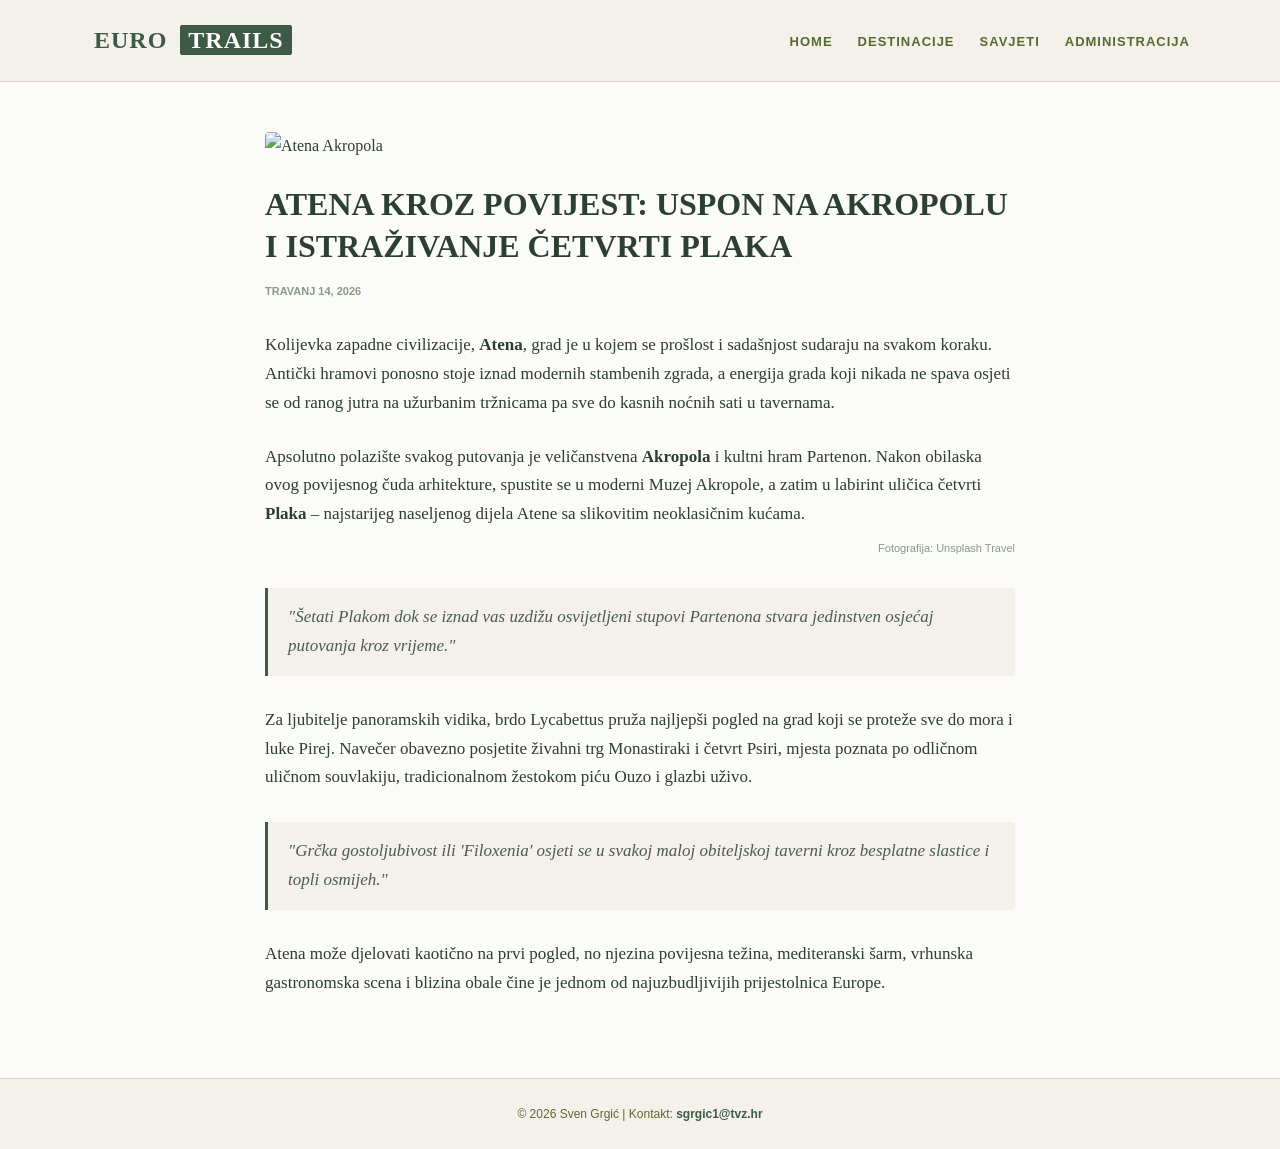
==== atena.html @ 293b52cc "Add files via upload" ====
<!DOCTYPE html>
<html lang="hr">
<head>
    <meta charset="UTF-8">
    <meta name="viewport" content="width=device-width, initial-scale=1.0">
    <title>EuroTrails - Atena Vodič</title>
    <link rel="stylesheet" href="style.css">
</head>
<body>

    <header class="main-header">
        <div class="header-container">
            <div class="logo">
                <span class="logo-main">EURO</span>
                <span class="logo-sub">TRAILS</span>
            </div>
            <nav class="main-nav">
                <ul>
                    <li><a href="index.html">HOME</a></li>
                    <li><a href="#">DESTINACIJE</a></li>
                    <li><a href="#">SAVJETI</a></li>
                    <li><a href="#">ADMINISTRACIJA</a></li>
                </ul>
            </nav>
        </div>
    </header>

    <main class="content-wrapper single-article-view">
        <article class="full-article">
            
            <div class="main-article-image">
                <img src="../test_faza_1/img/atena.jpg" alt="Atena Akropola">
            </div>

            <h1 class="article-headline">ATENA KROZ POVIJEST: USPON NA AKROPOLU I ISTRAŽIVANJE ČETVRTI PLAKA</h1>
            <p class="date">TRAVANJ 14, 2026</p>

            <div class="article-body">
                <p>Kolijevka zapadne civilizacije, <strong>Atena</strong>, grad je u kojem se prošlost i sadašnjost sudaraju na svakom koraku. Antički hramovi ponosno stoje iznad modernih stambenih zgrada, a energija grada koji nikada ne spava osjeti se od ranog jutra na užurbanim tržnicama pa sve do kasnih noćnih sati u tavernama.</p>

                <p>Apsolutno polazište svakog putovanja je veličanstvena <strong>Akropola</strong> i kultni hram Partenon. Nakon obilaska ovog povijesnog čuda arhitekture, spustite se u moderni Muzej Akropole, a zatim u labirint uličica četvrti <strong>Plaka</strong> – najstarijeg naseljenog dijela Atene sa slikovitim neoklasičnim kućama.</p>

                <p class="image-credit">Fotografija: Unsplash Travel</p>

                <blockquote>
                    "Šetati Plakom dok se iznad vas uzdižu osvijetljeni stupovi Partenona stvara jedinstven osjećaj putovanja kroz vrijeme."
                </blockquote>

                <p>Za ljubitelje panoramskih vidika, brdo Lycabettus pruža najljepši pogled na grad koji se proteže sve do mora i luke Pirej. Navečer obavezno posjetite živahni trg Monastiraki i četvrt Psiri, mjesta poznata po odličnom uličnom souvlakiju, tradicionalnom žestokom piću Ouzo i glazbi uživo.</p>

                <blockquote>
                    "Grčka gostoljubivost ili 'Filoxenia' osjeti se u svakoj maloj obiteljskoj taverni kroz besplatne slastice i topli osmijeh."
                </blockquote>

                <p>Atena može djelovati kaotično na prvi pogled, no njezina povijesna težina, mediteranski šarm, vrhunska gastronomska scena i blizina obale čine je jednom od najuzbudljivijih prijestolnica Europe.</p>
            </div>

        </article>
    </main>

    <footer class="main-footer">
        <p>&copy; 2026 Sven Grgić | Kontakt: <a href="mailto:sgrgic1@tvz.hr">sgrgic1@tvz.hr</a></p>
    </footer>

</body>
</html>
---- style.css ----
/* ==========================================================================
   Glavne postavke i reset (Struktura forme ostaje ista)
   ========================================================================== */
* {
    margin: 0;
    padding: 0;
    box-sizing: border-box;
}

body {
    font-family: 'Georgia', serif; /* Elegantniji, "putopisni" font za blog */
    background-color: #fbfbfa;    /* Čista, blago topla bijela podloga */
    color: #2c3e31;               /* Tamno šumska zelena umjesto oštre crne */
    line-height: 1.7;
}

/* ==========================================================================
   Zaglavlje (Header) & Navigacija - Drvo/Zemljani tonovi
   ========================================================================== */
.main-header {
    background-color: #f4f1ea;    /* Svijetla boja prirodnog drveta/pijeska */
    padding: 20px 0;
    border-bottom: 1px solid #dfd5c6;
    position: sticky;
    top: 0;
    z-index: 1000;
}

.header-container {
    width: 90%;
    max-width: 1100px;
    margin: 0 auto;
    display: flex;
    justify-content: space-between;
    align-items: center;
}

/* Logo dizajn - Minimalistički drvo/zeleni kontrast */
.logo {
    font-weight: bold;
    font-size: 24px;
    letter-spacing: 1px;
}

.logo-main {
    color: #3d5a45; /* Maslinasto zelena */
    padding: 2px 4px;
}

.logo-sub {
    color: #ffffff;
    background-color: #3d5a45; /* Kontrastna tamno zelena kocka */
    padding: 2px 8px;
    margin-left: 2px;
    border-radius: 2px;
}

/* Navigacijski linkovi */
.main-nav ul {
    list-style: none;
    display: flex;
    gap: 25px;
}

.main-nav a {
    font-family: 'Helvetica Neue', Arial, sans-serif;
    text-decoration: none;
    color: #556b2f; /* Suptilna zeleno-smeđa */
    font-weight: 600;
    font-size: 13px;
    letter-spacing: 1px;
    transition: color 0.2s ease;
}

.main-nav a:hover, 
.main-nav a.active {
    color: #3d5a45; /* Tamnija zelena za aktivno stanje */
    border-bottom: 2px solid #3d5a45;
}

/* ==========================================================================
   Glavni kontejner sadržaja
   ========================================================================== */
.content-wrapper {
    width: 90%;
    max-width: 1100px;
    margin: 50px auto;
}

/* ==========================================================================
   Početna stranica - Grid i sekcije
   ========================================================================== */
.category-section {
    margin-bottom: 60px;
}

/* Naslovi kategorija - Minimalistička zelena podloga */
.category-title {
    font-family: 'Helvetica Neue', Arial, sans-serif;
    font-size: 12px;
    color: #ffffff;
    display: inline-block;
    padding: 6px 14px;
    margin-bottom: 25px;
    font-weight: bold;
    letter-spacing: 1.5px;
    border-radius: 2px;
}

.title-musica {
    background-color: #3d5a45; /* Šumska zelena */
}

.title-deportes {
    background-color: #556b2f; /* Maslinasto zelena */
}

/* Grid sustav za kartice (Forma identična prvoj slici) */
.grid-container {
    display: grid;
    grid-template-columns: repeat(3, 1fr);
    gap: 30px;
}

.news-card {
    background: #ffffff;
    display: flex;
    flex-direction: column;
    border: 1px solid #eeebe4; /* Vrlo nježni prirodni rub */
    border-radius: 4px;
    overflow: hidden;
    transition: transform 0.2s ease, box-shadow 0.2s ease;
}

.news-card:hover {
    transform: translateY(-3px);
    box-shadow: 0 5px 15px rgba(61, 90, 69, 0.08);
}

.card-image img {
    width: 100%;
    height: 220px;
    display: block;
    object-fit: cover;
}

.card-content {
    padding: 20px;
}

.card-content h3 {
    font-size: 16px;
    line-height: 1.4;
    margin-bottom: 12px;
}

.card-content h3 a {
    color: #2c4031;
    text-decoration: none;
    font-weight: bold;
}

.card-content h3 a:hover {
    color: #3d5a45;
}

/* Pastelno drvo/pijesak efekt markera umjesto jarko žute */
.highlight {
    background-color: #ebdcb9; 
    padding: 0 4px;
}

.date {
    font-family: 'Helvetica Neue', Arial, sans-serif;
    font-size: 11px;
    color: #8a9a86; /* Svjetlija sivo-zelena za datume */
    text-transform: uppercase;
    font-weight: 600;
}

/* ==========================================================================
   Stranica članka (clanak.html)
   ========================================================================== */
.single-article-view {
    max-width: 750px;
}

.main-article-image img {
    width: 100%;
    height: auto;
    border-radius: 4px;
    margin-bottom: 25px;
}

.article-headline {
    font-size: 32px;
    font-weight: bold;
    line-height: 1.3;
    margin-bottom: 15px;
    color: #2c4031;
}

.article-body {
    margin-top: 30px;
    font-size: 17px;
    color: #2c3e31;
}

.article-body p {
    margin-bottom: 25px;
}

.image-credit {
    font-family: 'Helvetica Neue', Arial, sans-serif;
    font-size: 11px;
    color: #8a9a86;
    text-align: right;
    margin-top: -15px;
    margin-bottom: 25px;
}

/* Citati unutar članka - Zelena drvena estetika */
blockquote {
    border-left: 3px solid #3d5a45;
    padding-left: 20px;
    margin: 30px 0;
    font-style: italic;
    color: #4a5d4e;
    background-color: #f4f1ea;
    padding: 15px 20px;
    border-radius: 0 4px 4px 0;
}

/* ==========================================================================
   Podnožje (Footer) - Usklađeno sa zaglavljem
   ========================================================================== */
.main-footer {
    background-color: #f4f1ea;
    padding: 25px 0;
    text-align: center;
    font-family: 'Helvetica Neue', Arial, sans-serif;
    font-size: 12px;
    font-weight: 500;
    margin-top: 80px;
    border-top: 1px solid #dfd5c6;
    color: #556b2f;
}

.main-footer a {
    color: #3d5a45;
    text-decoration: none;
    font-weight: bold;
}

.main-footer a:hover {
    text-decoration: underline;
}

/* ==========================================================================
   Responzivni dizajn
   ========================================================================== */
@media (max-width: 900px) {
    .grid-container {
        grid-template-columns: repeat(2, 1fr);
    }
}

@media (max-width: 600px) {
    .header-container {
        flex-direction: column;
        gap: 15px;
    }
    
    .grid-container {
        grid-template-columns: 1fr;
    }

    .article-headline {
        font-size: 24px;
    }
}

/* ==========================================================================
   Stilovi za Formu (unos.html)
   ========================================================================== */
.form-section {
    background: #ffffff;
    padding: 30px;
    border: 1px solid #eeebe4;
    border-radius: 4px;
    max-width: 700px;
    margin: 0 auto;
}

.section-title-form {
    font-family: 'Helvetica Neue', Arial, sans-serif;
    font-size: 20px;
    color: #3d5a45;
    margin-bottom: 25px;
    border-bottom: 2px solid #dfd5c6;
    padding-bottom: 8px;
}

.form-item {
    margin-bottom: 20px;
    display: flex;
    flex-direction: column;
    gap: 6px;
}

.form-item label {
    font-family: 'Helvetica Neue', Arial, sans-serif;
    font-size: 14px;
    font-weight: 600;
    color: #2c4031;
}

.form-field-textual {
    width: 100%;
    padding: 10px;
    font-family: sans-serif;
    font-size: 14px;
    border: 1px solid #dfd5c6;
    background-color: #fbfbfa;
    border-radius: 4px;
    color: #2c3e31;
    transition: border-color 0.2s ease;
}

.form-field-textual:focus {
    outline: none;
    border-color: #3d5a45;
    background-color: #ffffff;
}

.checkbox-item {
    flex-direction: row;
    align-items: center;
    gap: 10px;
    padding: 5px 0;
}

.checkbox-item label {
    font-weight: normal;
    cursor: pointer;
}

.button-group {
    flex-direction: row;
    justify-content: flex-end;
    gap: 15px;
    margin-top: 25px;
}

.button-group button {
    font-family: 'Helvetica Neue', Arial, sans-serif;
    padding: 10px 20px;
    font-size: 14px;
    font-weight: bold;
    border: none;
    border-radius: 4px;
    cursor: pointer;
    transition: background 0.2s ease;
}

.btn-reset {
    background-color: #dfd5c6;
    color: #2c4031;
}

.btn-reset:hover {
    background-color: #d0c4b2;
}

.btn-submit {
    background-color: #3d5a45;
    color: #ffffff;
}

.btn-submit:hover {
    background-color: #2c4031;
}

/* Stilovi za pregled skripte */
.category-label-preview {
    font-family: 'Helvetica Neue', Arial, sans-serif;
    font-size: 12px;
    color: #ffffff;
    background-color: #3d5a45;
    display: inline-block;
    padding: 4px 10px;
    margin-bottom: 15px;
    font-weight: bold;
    letter-spacing: 1px;
}

.meta-info {
    font-family: 'Helvetica Neue', Arial, sans-serif;
    font-size: 11px;
    color: #8a9a86;
    margin-bottom: 4px;
    text-transform: uppercase;
}
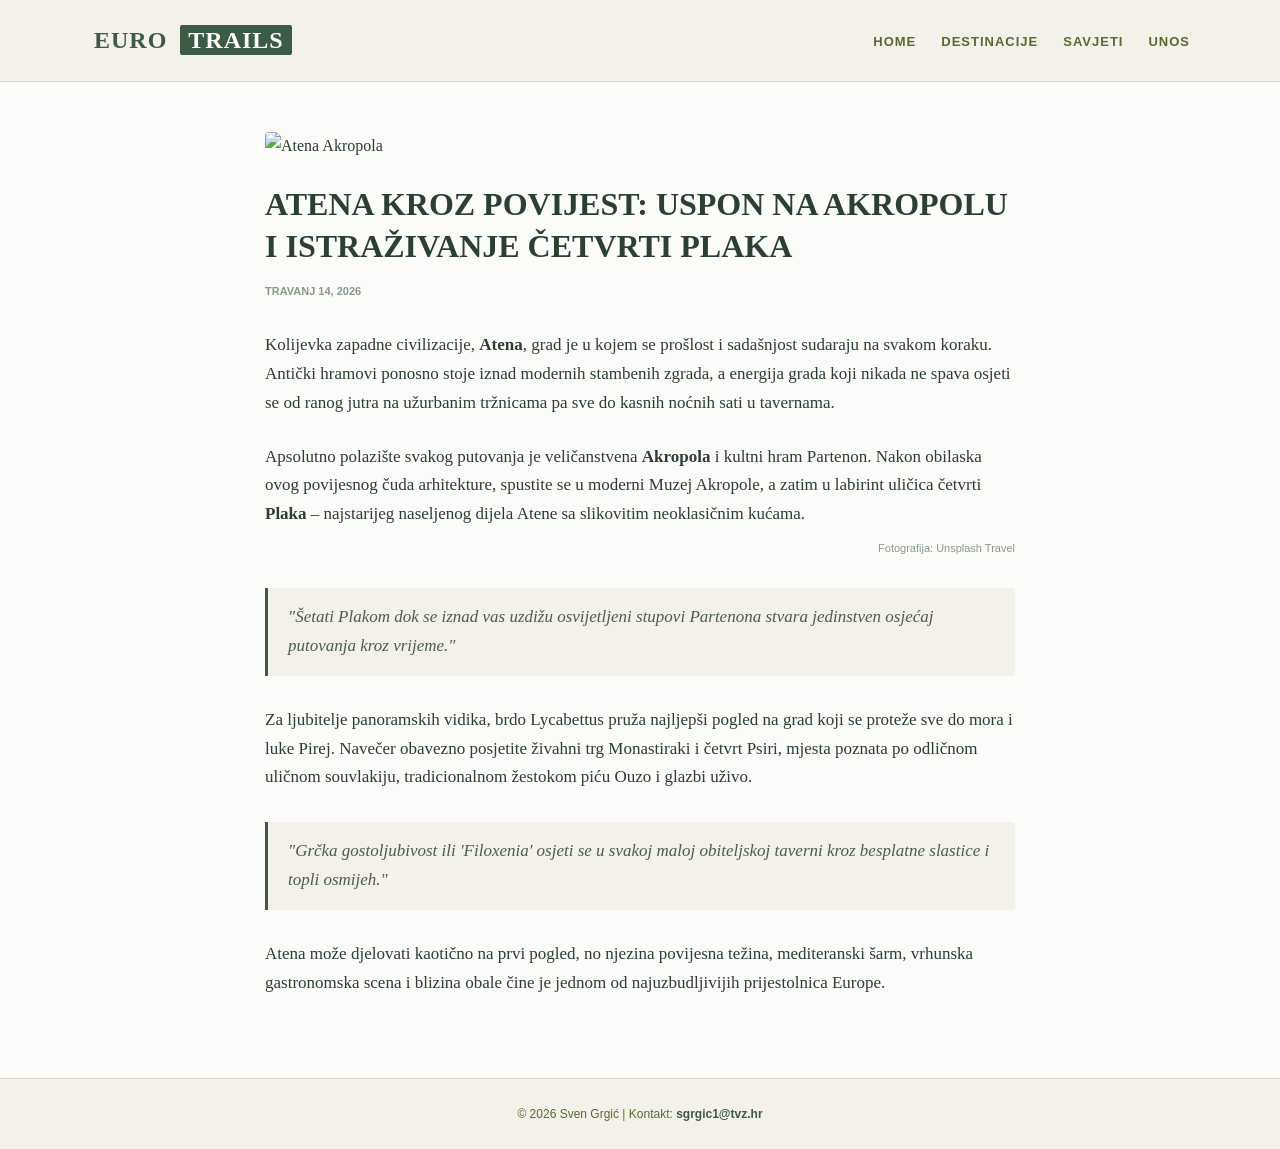
==== commit 856592d7: "Faza 2. - PHP" ====
--- a/atena.html
+++ b/atena.html
@@ -19,7 +19,7 @@
                     <li><a href="index.html">HOME</a></li>
                     <li><a href="#">DESTINACIJE</a></li>
                     <li><a href="#">SAVJETI</a></li>
-                    <li><a href="#">ADMINISTRACIJA</a></li>
+                    <li><a href="unos.html">UNOS</a></li>
                 </ul>
             </nav>
         </div>
